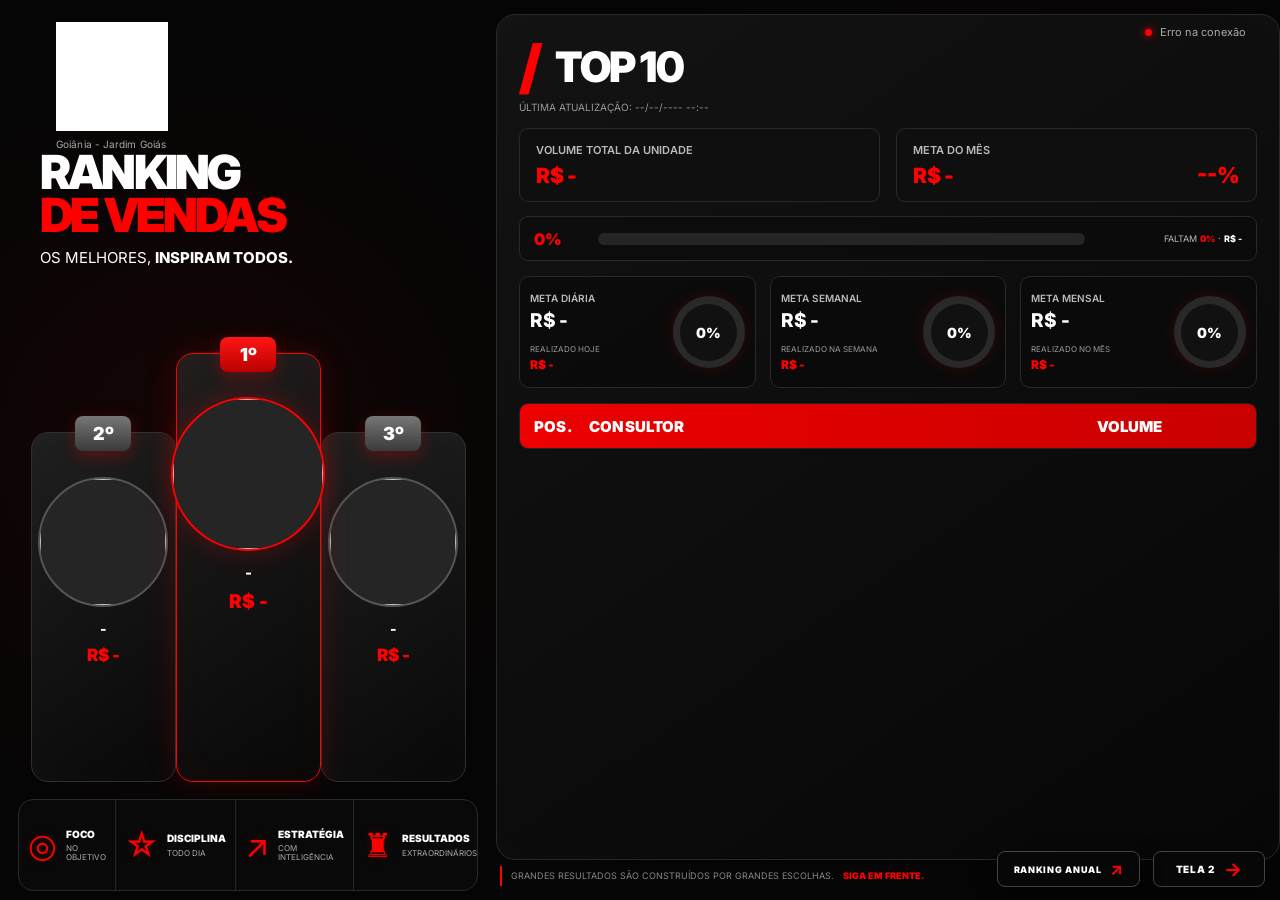
==== index.html @ 80cef385 "Add files via upload" ====
<!DOCTYPE html>
<html lang="pt-BR">

<head>

    <meta charset="UTF-8">

    <meta
        name="viewport"
        content="width=device-width, initial-scale=1.0"
    >

    <title>
        Ranking Ademicon | Goiânia - Jardim Goiás
    </title>

    <link
        rel="stylesheet"
        href="style.css"
    >

</head>


<body>

<main class="dashboard">


    <!-- =====================================================
         LADO ESQUERDO
         ===================================================== -->

    <section class="left-panel">


        <!-- LOGO -->

        <div class="brand">

            <img
                src="logo-ademicon.png.png"
                alt="Ademicon"
            >

            <div class="brand-location">
                Goiânia - Jardim Goiás
            </div>

        </div>


        <!-- TÍTULO -->

        <div class="hero-title">

            <div>
                RANKING
            </div>

            <div class="red">
                DE VENDAS
            </div>

            <p>
                OS MELHORES,
                <strong>INSPIRAM TODOS.</strong>
            </p>

        </div>


        <!-- PÓDIO -->

        <section class="podium">


            <!-- 2º -->

            <div class="podium-card second">

                <div class="position">
                    2º
                </div>

                <div class="podium-image">

                    <img
                        id="foto2"
                        src=""
                        alt=""
                    >

                </div>

                <h2 id="nome2">
                    -
                </h2>

                <strong id="valor2">
                    R$ -
                </strong>

            </div>


            <!-- 1º -->

            <div class="podium-card first">

                <div class="position">
                    1º
                </div>

                <div class="podium-image">

                    <img
                        id="foto1"
                        src=""
                        alt=""
                    >

                </div>

                <h2 id="nome1">
                    -
                </h2>

                <strong id="valor1">
                    R$ -
                </strong>

            </div>


            <!-- 3º -->

            <div class="podium-card third">

                <div class="position">
                    3º
                </div>

                <div class="podium-image">

                    <img
                        id="foto3"
                        src=""
                        alt=""
                    >

                </div>

                <h2 id="nome3">
                    -
                </h2>

                <strong id="valor3">
                    R$ -
                </strong>

            </div>


        </section>


        <!-- PILARES -->

        <div class="pillars">


            <div class="pillar">

                <div class="pillar-icon">
                    ◎
                </div>

                <div>

                    <strong>
                        FOCO
                    </strong>

                    <span>
                        NO OBJETIVO
                    </span>

                </div>

            </div>


            <div class="pillar">

                <div class="pillar-icon">
                    ☆
                </div>

                <div>

                    <strong>
                        DISCIPLINA
                    </strong>

                    <span>
                        TODO DIA
                    </span>

                </div>

            </div>


            <div class="pillar">

                <div class="pillar-icon">
                    ↗
                </div>

                <div>

                    <strong>
                        ESTRATÉGIA
                    </strong>

                    <span>
                        COM INTELIGÊNCIA
                    </span>

                </div>

            </div>


            <div class="pillar">

                <div class="pillar-icon">
                    ♜
                </div>

                <div>

                    <strong>
                        RESULTADOS
                    </strong>

                    <span>
                        EXTRAORDINÁRIOS
                    </span>

                </div>

            </div>


        </div>


    </section>



    <!-- =====================================================
         LADO DIREITO
         ===================================================== -->

    <section class="right-panel">


        <div class="ranking-panel">


            <!-- CABEÇALHO -->

            <header class="panel-header">

                <h1>
                    <span>/</span>
                    TOP 10
                </h1>

                <p id="ultimaAtualizacao">
                    ÚLTIMA ATUALIZAÇÃO: --/--/---- --:--
                </p>

            </header>


            <!-- =================================================
                 RESUMO
                 ================================================= -->

            <section class="summary">


                <div class="summary-card">

                    <span>
                        VOLUME TOTAL DA UNIDADE
                    </span>

                    <strong id="volumeTotal">
                        R$ -
                    </strong>

                </div>


                <div class="summary-card">

                    <span>
                        META DO MÊS
                    </span>

                    <strong id="metaMes">
                        R$ -
                    </strong>

                    <b id="percentMesTop">
                        --%
                    </b>

                </div>


            </section>


            <!-- =================================================
                 PROGRESSO MENSAL
                 ================================================= -->

            <section class="monthly-progress">

                <div class="progress-info">

                    <strong id="percentMes">
                        0%
                    </strong>

                    <div class="progress-track">

                        <div
                            id="progressMes"
                            class="progress-fill"
                        ></div>

                    </div>

                    <span>

                        FALTAM

                        <b id="percentFaltanteMes">
                            0%
                        </b>

                        ·

                        <b id="faltamMes">
                            R$ -
                        </b>

                    </span>

                </div>

            </section>


            <!-- =================================================
                 METAS
                 ================================================= -->

            <section class="goal-grid">


                <!-- DIA -->

                <div class="goal-card">

                    <div class="goal-content">

                        <span>
                            META DIÁRIA
                        </span>

                        <strong id="metaDia">
                            R$ -
                        </strong>

                        <small>
                            REALIZADO HOJE
                        </small>

                        <b id="vendidoDia">
                            R$ -
                        </b>

                    </div>

                    <div
                        class="circle-progress"
                        id="circleDia"
                    >

                        <div class="circle-inner">

                            <span id="percentDia">
                                0%
                            </span>

                        </div>

                    </div>

                </div>


                <!-- SEMANA -->

                <div class="goal-card">

                    <div class="goal-content">

                        <span>
                            META SEMANAL
                        </span>

                        <strong id="metaSemana">
                            R$ -
                        </strong>

                        <small>
                            REALIZADO NA SEMANA
                        </small>

                        <b id="vendidoSemana">
                            R$ -
                        </b>

                    </div>

                    <div
                        class="circle-progress"
                        id="circleSemana"
                    >

                        <div class="circle-inner">

                            <span id="percentSemana">
                                0%
                            </span>

                        </div>

                    </div>

                </div>


                <!-- MÊS -->

                <div class="goal-card">

                    <div class="goal-content">

                        <span>
                            META MENSAL
                        </span>

                        <strong id="metaMes2">
                            R$ -
                        </strong>

                        <small>
                            REALIZADO NO MÊS
                        </small>

                        <b id="vendidoMes">
                            R$ -
                        </b>

                    </div>

                    <div
                        class="circle-progress"
                        id="circleMes"
                    >

                        <div class="circle-inner">

                            <span id="percentMesCircle">
                                0%
                            </span>

                        </div>

                    </div>

                </div>


            </section>


            <!-- =================================================
                 TABELA
                 ================================================= -->

            <section class="ranking">


                <div class="ranking-header">

                    <span>
                        POS.
                    </span>

                    <span>
                        CONSULTOR
                    </span>

                    <span>
                        VOLUME
                    </span>

                </div>


                <div id="rankingList"></div>


            </section>


        </div>


        <!-- RODAPÉ -->

        <footer>

            <span class="footer-line"></span>

            <span>
                GRANDES RESULTADOS SÃO CONSTRUÍDOS
                POR GRANDES ESCOLHAS.
            </span>

            <strong>
                SIGA EM FRENTE.
            </strong>

        </footer>


    </section>


</main>


<!-- =====================================================
     STATUS
     ===================================================== -->

<div class="connection-status">

    <span class="status-dot"></span>

    <span id="status">
        Conectando...
    </span>

</div>


<!-- =====================================================
     BOTÃO PARA TELA 2
     ===================================================== -->

<a
    href="tela2.html"
    class="screen-navigation screen-navigation-next"
    aria-label="Ir para Tela 2"
>

    <span>
        TELA 2
    </span>

    <b>
        →
    </b>

</a>
    
    <a
    href="tela3.html"
    class="screen-navigation screen-navigation-annual"
>
    <span>RANKING ANUAL</span>
    <b>↗</b>
</a>


<script src="app.js"></script>


</body>

</html>
---- style.css ----
/* =========================================================
   RANKING ADEMICON
   DASHBOARD TV 16:9
   REFINAMENTO V4
   ========================================================= */

@import url(
    'https://fonts.googleapis.com/css2?family=Inter:wght@400;500;600;700;800;900&display=swap'
);


/* =========================================================
   RESET
   ========================================================= */

* {
    box-sizing: border-box;
    margin: 0;
    padding: 0;
}


html,
body {
    width: 100%;
    height: 100%;
    overflow: hidden;
}


body {
    background:
        radial-gradient(
            circle at 15% 50%,
            rgba(255, 0, 0, .065),
            transparent 34%
        ),
        radial-gradient(
            circle at 82% 25%,
            rgba(255, 0, 0, .025),
            transparent 30%
        ),
        #050505;

    color: #fff;

    font-family:
        'Inter',
        Arial,
        sans-serif;

    -webkit-font-smoothing: antialiased;

    text-rendering: optimizeLegibility;
}


/* =========================================================
   DASHBOARD
   ========================================================= */

.dashboard {
    width: 100%;
    height: 100vh;

    padding:
        16px
        24px
        10px;

    display: grid;

    grid-template-columns:
        38%
        62%;

    gap: 22px;
}


/* =========================================================
   STATUS
   ========================================================= */

.connection-status {
    position: fixed;

    top: 25px;
    right: 34px;

    display: flex;

    align-items: center;

    gap: 8px;

    color: #aaa;

    font-size: 11px;

    z-index: 100;
}


.status-dot {
    width: 7px;
    height: 7px;

    border-radius: 50%;

    background: #00ff66;

    box-shadow:
        0 0 10px #00ff66;
}


/* =========================================================
   PAINEL ESQUERDO
   ========================================================= */

.left-panel {
    height: 100%;

    min-width: 0;

    display: flex;

    flex-direction: column;

    justify-content: space-between;

    padding:
        8px
        0
        0;
}


/* =========================================================
   LOGO
   ========================================================= */

.brand {
    padding-left: 48px;
}


.brand img {
    width: 112px;

    height: auto;

    object-fit: contain;

    filter:
        brightness(0)
        invert(1);
}


.brand-location {
    margin-top: 3px;

    font-size: 10px;

    color: #aaa;

    letter-spacing: .1px;
}


/* =========================================================
   TÍTULO
   ========================================================= */

.hero-title {
    margin-top: 1px;

    margin-left: 30px;

    max-width: 500px;

    font-size:
        clamp(
            38px,
            3.1vw,
            54px
        );

    line-height: .90;

    letter-spacing: -2.8px;

    font-weight: 900;
}


.hero-title .red {
    color: #ff0000;
}


.hero-title p {
    margin-top: 14px;

    font-size: 15px;

    line-height: 1;

    letter-spacing: 0;

    font-weight: 400;

    color: #fff;
}


.hero-title p strong {
    font-weight: 800;
}


/* =========================================================
   PÓDIO
   ========================================================= */

.podium {
    flex: 1;

    min-height: 0;

    display: flex;

    align-items: flex-end;

    justify-content: center;

    gap: 0;

    margin:
        -35px
        0
        5px;

    transform:
        translateY(-7px);
}


/* =========================================================
   CARDS DO PÓDIO
   ========================================================= */

.podium-card {
    position: relative;

    width: 31.5%;

    height: 69%;

    min-height: 285px;

    padding:
        34px
        10px
        18px;

    text-align: center;

    display: flex;

    flex-direction: column;

    align-items: center;

    justify-content: flex-start;

    background:
        linear-gradient(
            145deg,
            rgba(34, 34, 34, .88),
            rgba(8, 8, 8, .97)
        );

    border:
        1px solid
        #303030;

    border-radius: 17px;

    box-shadow:
        inset
        0 0 30px
        rgba(
            255,
            255,
            255,
            .025
        );

    transition:
        transform .25s ease,
        border-color .25s ease;
}


/* ---------------------------------------------------------
   SEGUNDO E TERCEIRO
   --------------------------------------------------------- */

.podium-card.second,
.podium-card.third {
    height: 62%;
}


/* ---------------------------------------------------------
   PRIMEIRO
   --------------------------------------------------------- */

.podium-card.first {
    height: 76%;

    min-height: 315px;

    z-index: 2;

    border-color:
        #ff0000;

    box-shadow:
        0 0 30px
        rgba(
            255,
            0,
            0,
            .17
        ),
        inset
        0 0 35px
        rgba(
            255,
            0,
            0,
            .045
        );
}


/* =========================================================
   POSIÇÃO
   ========================================================= */

.podium-card .position {
    position: absolute;

    top: -17px;

    left: 50%;

    transform:
        translateX(-50%);

    min-width: 56px;

    padding:
        7px
        13px;

    border-radius: 8px;

    background:
        linear-gradient(
            180deg,
            #ff1616,
            #b90000
        );

    color: #fff;

    font-size: 18px;

    font-weight: 900;

    box-shadow:
        0 5px 16px
        rgba(
            255,
            0,
            0,
            .28
        );
}


.podium-card.second .position,
.podium-card.third .position {
    background:
        linear-gradient(
            180deg,
            #777,
            #3a3a3a
        );
}


/* =========================================================
   FOTO
   ========================================================= */

.podium-image {
    width: 145px;
    height: 145px;

    margin-top: 10px;

    flex-shrink: 0;

    border-radius: 50%;

    overflow: hidden;

    display: flex;

    align-items: center;

    justify-content: center;

    background: #252525;

    border:
        2px solid
        #555;
}


/* ---------------------------------------------------------
   FOTO DO PRIMEIRO
   --------------------------------------------------------- */

.podium-card.first .podium-image {
    width: 178px;
    height: 178px;

    margin-top: 9px;

    border:
        2px solid
        #ff0000;

    box-shadow:
        0 0 24px
        rgba(
            255,
            0,
            0,
            .28
        );
}


/* ---------------------------------------------------------
   IMAGEM
   --------------------------------------------------------- */

.podium-image img {
    width: 100%;
    height: 100%;

    object-fit: cover;
}


/* =========================================================
   NOME DO CONSULTOR
   ========================================================= */

.podium-card h2 {
    width: 96%;

    margin-top: 14px;

    font-size: 14px;

    line-height: 1.12;

    font-weight: 800;

    color: #fff;
}


.podium-card.first h2 {
    font-size: 15px;

    margin-top: 14px;
}


/* =========================================================
   VALOR
   ========================================================= */

.podium-card strong {
    margin-top: 8px;

    color: #ff0000;

    font-size: 17px;

    font-weight: 900;

    white-space: nowrap;
}


.podium-card.first strong {
    font-size: 19px;

    margin-top: 8px;
}


/* =========================================================
   PILARES
   ========================================================= */

.pillars {
    height: 92px;

    flex-shrink: 0;

    display: grid;

    grid-template-columns:
        repeat(
            4,
            1fr
        );

    border:
        1px solid
        #292929;

    border-radius: 15px;

    background:
        rgba(
            10,
            10,
            10,
            .90
        );

    overflow: hidden;

    box-shadow:
        inset
        0 0 25px
        rgba(
            255,
            255,
            255,
            .012
        );
}


.pillar {
    display: flex;

    align-items: center;

    gap: 13px;

    padding:
        12px
        14px;

    border-right:
        1px solid
        #292929;
}


.pillar:last-child {
    border-right: none;
}


/* =========================================================
   ÍCONES DOS PILARES
   ========================================================= */

.pillar-icon {
    color: #ff0000;

    font-size: 39px;

    line-height: 1;

    flex-shrink: 0;

    text-shadow:
        0 0 10px
        rgba(
            255,
            0,
            0,
            .18
        );
}


.pillar strong {
    display: block;

    font-size: 12px;

    font-weight: 900;

    line-height: 1.05;
}


.pillar span {
    display: block;

    margin-top: 5px;

    font-size: 9px;

    color: #aaa;

    line-height: 1.05;
}


/* =========================================================
   PAINEL DIREITO
   ========================================================= */

.right-panel {
    min-width: 0;

    height: 100%;

    display: flex;

    flex-direction: column;
}


.ranking-panel {
    flex:
        1 1 auto;

    min-height: 0;

    padding:
        22px
        22px
        14px;

    border:
        1px solid
        #292929;

    border-radius: 19px;

    background:
        linear-gradient(
            145deg,
            rgba(20,20,20,.92),
            rgba(7,7,7,.97)
        );

    box-shadow:
        inset
        0 0 40px
        rgba(
            255,
            255,
            255,
            .015
        );
}


/* =========================================================
   CABEÇALHO
   ========================================================= */

.panel-header h1 {
    font-size: 42px;

    font-weight: 900;

    letter-spacing: -1.8px;

    line-height: 1;
}


.panel-header h1 span {
    color: #ff0000;

    font-size: 59px;

    vertical-align: -6px;

    margin-right: 8px;
}


.panel-header p {
    margin-top: 5px;

    color: #999;

    font-size: 10px;

    text-transform: uppercase;
}


/* =========================================================
   RESUMO
   ========================================================= */

.summary {
    display: grid;

    grid-template-columns:
        1fr
        1fr;

    gap: 16px;

    margin-top: 15px;
}


.summary-card {
    position: relative;

    height: 74px;

    padding:
        14px
        16px;

    border:
        1px solid
        #292929;

    border-radius: 9px;

    background:
        rgba(
            15,
            15,
            15,
            .88
        );
}


.summary-card span {
    display: block;

    color: #bbb;

    font-size: 11px;

    font-weight: 600;
}


.summary-card strong {
    display: block;

    margin-top: 6px;

    color: #ff0000;

    font-size: 24px;

    font-weight: 900;

    letter-spacing: -.5px;
}


.summary-card b {
    position: absolute;

    right: 16px;

    bottom: 13px;

    color: #ff0000;

    font-size: 22px;

    font-weight: 900;
}


/* =========================================================
   PROGRESSO MENSAL
   ========================================================= */

.monthly-progress {
    margin-top: 14px;

    height: 45px;

    padding:
        9px
        14px;

    border:
        1px solid
        #292929;

    border-radius: 9px;

    background:
        rgba(
            10,
            10,
            10,
            .55
        );
}


.progress-info {
    height: 100%;

    display: flex;

    align-items: center;

    gap: 12px;
}


.progress-info > strong {
    min-width: 52px;

    color: #ff0000;

    font-size: 16px;

    font-weight: 900;
}


.progress-track {
    flex: 1;

    height: 12px;

    background: #252525;

    border-radius: 20px;

    overflow: hidden;
}


.progress-fill {
    height: 100%;

    width: 0%;

    background:
        linear-gradient(
            90deg,
            #ff0000,
            #c00000
        );

    border-radius: 20px;

    transition:
        width .8s ease;
}


/* =========================================================
   FALTANTE
   ========================================================= */

.progress-info > span {
    min-width: 175px;

    display: flex;

    align-items: center;

    justify-content: flex-end;

    gap: 3px;

    text-align: right;

    white-space: nowrap;

    font-size: 10px;

    color: #bbb;
}


.progress-info > span b {
    color: #fff;

    font-weight: 800;
}


#percentFaltanteMes {
    color: #ff0000;

    font-weight: 900;
}


/* =========================================================
   METAS
   ========================================================= */

.goal-grid {
    display: grid;

    grid-template-columns:
        repeat(
            3,
            1fr
        );

    gap: 14px;

    margin-top: 15px;
}


.goal-card {
    min-width: 0;

    height: 112px;

    padding:
        13px;

    display: flex;

    justify-content: space-between;

    align-items: center;

    border:
        1px solid
        #292929;

    border-radius: 10px;

    background:
        rgba(
            10,
            10,
            10,
            .78
        );
}


.goal-content {
    min-width: 0;
}


.goal-content > span {
    display: block;

    color: #bbb;

    font-size: 10px;

    font-weight: 600;
}


.goal-content > strong {
    display: block;

    margin-top: 5px;

    font-size: 19px;

    font-weight: 800;

    letter-spacing: -.3px;
}


.goal-content > small {
    display: block;

    margin-top: 12px;

    color: #999;

    font-size: 8px;
}


.goal-content > b {
    display: block;

    margin-top: 3px;

    color: #ff0000;

    font-size: 12px;

    font-weight: 900;
}


/* =========================================================
   CÍRCULOS
   ========================================================= */

.circle-progress {
    --progress: 0%;

    width: 82px;

    height: 82px;

    flex-shrink: 0;

    position: relative;

    display: flex;

    align-items: center;

    justify-content: center;

    border-radius: 50%;

    background:
        conic-gradient(
            #ff0000
            0%
            var(--progress),

            #292929
            var(--progress)
            100%
        );

    transition:
        background .8s ease;
}


.circle-progress::after {
    content: "";

    position: absolute;

    inset: 0;

    border-radius: 50%;

    box-shadow:
        0 0 15px
        rgba(
            255,
            0,
            0,
            .16
        );

    pointer-events: none;
}


.circle-inner {
    position: relative;

    z-index: 2;

    width: 65px;

    height: 65px;

    border-radius: 50%;

    display: flex;

    align-items: center;

    justify-content: center;

    background: #111;
}


.circle-inner span {
    color: #fff;

    font-size: 14px;

    font-weight: 900;
}


/* =========================================================
   RANKING TOP 10 — V4
   ========================================================= */

.ranking {
    margin-top: 15px;

    border:
        1px solid
        #222;

    border-radius: 9px;

    overflow: hidden;

    background:
        rgba(
            3,
            3,
            3,
            .55
        );
}


/* =========================================================
   ESTRUTURA
   ========================================================= */

.ranking-header,
.ranking-row {
    display: grid;

    grid-template-columns:
        58px
        1fr
        155px;

    align-items: center;
}


/* =========================================================
   CABEÇALHO DA TABELA
   ========================================================= */

.ranking-header {
    height: 46px;

    padding:
        0
        14px;

    background:
        linear-gradient(
            90deg,
            #ed0000,
            #c90000
        );

    color: #fff;

    font-size: 16px;

    font-weight: 900;

    letter-spacing: .1px;
}


/* =========================================================
   LINHAS DO TOP 10
   ========================================================= */

.ranking-row {
    height: 40px;

    padding:
        0
        14px;

    border-bottom:
        1px solid
        #1c1c1c;

    background:
        rgba(
            4,
            4,
            4,
            .68
        );

    transition:
        background .2s ease;
}


.ranking-row:last-child {
    border-bottom: none;
}


/* =========================================================
   PRIMEIRO COLOCADO
   ========================================================= */

.ranking-row:first-child {
    background:
        linear-gradient(
            90deg,
            rgba(255,0,0,.075),
            rgba(255,0,0,.015)
        );
}


.ranking-row:first-child .position {
    color: #ff0000;
}


/* =========================================================
   POSIÇÃO
   ========================================================= */

.ranking-row .position {
    color: #fff;

    font-size: 15px;

    font-weight: 800;

    line-height: 1;
}


/* =========================================================
   NOME DO CONSULTOR
   ========================================================= */

.ranking-name {
    overflow: hidden;

    text-overflow: ellipsis;

    white-space: nowrap;

    color: #eee;

    font-size: 14px;

    font-weight: 600;

    line-height: 1.1;
}


.ranking-row:first-child .ranking-name {
    color: #fff;

    font-size: 14px;

    font-weight: 800;
}


/* =========================================================
   VOLUME
   ========================================================= */

.ranking-value {
    text-align: right;

    color: #ff0000;

    font-size: 14px;

    font-weight: 900;

    line-height: 1.1;

    white-space: nowrap;
}


/* =========================================================
   FOOTER
   ========================================================= */

.right-panel footer {
    height: 31px;

    flex-shrink: 0;

    display: flex;

    align-items: center;

    padding-left: 4px;

    gap: 9px;

    color: #888;

    font-size: 9px;
}


.footer-line {
    width: 2px;

    height: 20px;

    background: #ff0000;
}


.right-panel footer strong {
    color: #ff0000;

    font-weight: 900;
}


/* =========================================================
   NAVEGAÇÃO
   ========================================================= */

.screen-navigation {
    position: fixed;

    right: 28px;

    bottom: 17px;

    z-index: 99999;

    display: flex;

    align-items: center;

    justify-content: center;

    gap: 9px;

    min-width: 112px;

    height: 36px;

    padding:
        0
        15px;

    color: #fff;

    background:
        rgba(
            8,
            8,
            8,
            .97
        );

    border:
        1px solid
        #444;

    border-radius: 8px;

    text-decoration: none;

    font-size: 10px;

    font-weight: 900;

    letter-spacing: .7px;

    box-shadow:
        0 5px 20px
        rgba(
            0,
            0,
            0,
            .55
        );

    transition:
        all .2s ease;
}


.screen-navigation b {
    color: #ff0000;

    font-size: 19px;

    line-height: 1;
}


.screen-navigation:hover {
    color: #fff;

    border-color:
        #ff0000;

    background:
        rgba(
            255,
            0,
            0,
            .12
        );

    box-shadow:
        0 0 20px
        rgba(
            255,
            0,
            0,
            .25
        );

    transform:
        translateY(-2px);
}


.screen-navigation-next {
    right: 28px;
}


.screen-navigation-back {
    right: 28px;
}


/* =========================================================
   RANKING ANUAL
   ========================================================= */

.screen-navigation-annual {
    position: fixed;

    bottom: 17px;

    right: 153px;

    z-index: 99999;

    display: flex;

    align-items: center;

    justify-content: center;

    gap: 8px;

    min-width: 143px;

    height: 36px;

    padding:
        0
        13px;

    color: #fff;

    background:
        rgba(
            8,
            8,
            8,
            .97
        );

    border:
        1px solid
        #444;

    border-radius: 8px;

    text-decoration: none;

    font-size: 9px;

    font-weight: 900;

    letter-spacing: .7px;

    box-shadow:
        0 5px 20px
        rgba(
            0,
            0,
            0,
            .55
        );

    transition:
        all .2s ease;
}


.screen-navigation-annual b {
    color: #ff0000;

    font-size: 17px;

    line-height: 1;
}


.screen-navigation-annual:hover {
    border-color:
        #ff0000;

    background:
        rgba(
            255,
            0,
            0,
            .12
        );

    box-shadow:
        0 0 20px
        rgba(
            255,
            0,
            0,
            .25
        );

    transform:
        translateY(-2px);
}


/* =========================================================
   AJUSTES ESPECÍFICOS DO PÓDIO
   ========================================================= */

.left-panel .podium {
    position: relative;

    top: -5px;
}


.left-panel .pillars {
    position: relative;

    z-index: 5;
}


/* =========================================================
   RESPONSIVO — 1400PX
   ========================================================= */

@media (max-width: 1400px) {

    .dashboard {
        grid-template-columns:
            37%
            63%;

        gap: 18px;

        padding:
            14px
            18px
            9px;
    }


    .brand {
        padding-left: 38px;
    }


    .hero-title {
        margin-left: 22px;

        font-size: 47px;
    }


    .podium-image {
        width: 130px;

        height: 130px;
    }


    .podium-card.first .podium-image {
        width: 154px;

        height: 154px;
    }


    .podium-card {
        min-height: 255px;
    }


    .podium-card.first {
        min-height: 285px;
    }


    .pillar {
        gap: 9px;

        padding:
            9px;
    }


    .pillar-icon {
        font-size: 33px;
    }


    .pillar strong {
        font-size: 10px;
    }


    .pillar span {
        font-size: 8px;
    }


    .summary-card strong {
        font-size: 21px;
    }


    .goal-card {
        padding: 10px;
    }


    .circle-progress {
        width: 72px;

        height: 72px;
    }


    .circle-inner {
        width: 57px;

        height: 57px;
    }


    /* =====================================================
       TOP 10 — MANTÉM A LEITURA GRANDE
       ===================================================== */

    .ranking-header,
    .ranking-row {
        grid-template-columns:
            55px
            1fr
            145px;
    }


    .ranking-header {
        height: 44px;

        font-size: 15px;
    }


    .ranking-row {
        height: 39px;
    }


    .ranking-row .position {
        font-size: 14px;
    }


    .ranking-name,
    .ranking-row:first-child .ranking-name {
        font-size: 13px;
    }


    .ranking-value {
        font-size: 13px;
    }


    .progress-info > span {
        min-width: 145px;

        font-size: 9px;
    }


    .screen-navigation {
        right: 15px;

        bottom: 13px;
    }


    .screen-navigation-annual {
        right: 140px;

        bottom: 13px;
    }

}


/* =========================================================
   RESPONSIVO — 1150PX
   ========================================================= */

@media (max-width: 1150px) {

    .dashboard {
        grid-template-columns:
            35%
            65%;

        gap: 11px;

        padding:
            11px;
    }


    .brand {
        padding-left: 22px;
    }


    .brand img {
        width: 100px;
    }


    .hero-title {
        margin-left: 13px;

        font-size: 41px;

        letter-spacing: -2px;
    }


    .hero-title p {
        font-size: 12px;
    }


    .podium-card {
        padding:
            28px
            6px
            13px;

        min-height: 225px;
    }


    .podium-card.first {
        min-height: 250px;
    }


    .podium-image {
        width: 105px;

        height: 105px;
    }


    .podium-card.first .podium-image {
        width: 128px;

        height: 128px;
    }


    .podium-card h2 {
        font-size: 10px;
    }


    .podium-card.first h2 {
        font-size: 11px;
    }


    .podium-card strong {
        font-size: 12px;
    }


    .podium-card.first strong {
        font-size: 13px;
    }


    .pillars {
        height: 82px;
    }


    .pillar {
        gap: 6px;

        padding:
            6px;
    }


    .pillar-icon {
        font-size: 26px;
    }


    .pillar strong {
        font-size: 8px;
    }


    .pillar span {
        font-size: 7px;
    }


    .panel-header h1 {
        font-size: 35px;
    }


    .panel-header h1 span {
        font-size: 48px;
    }


    .summary {
        gap: 9px;
    }


    .summary-card {
        padding:
            11px;
    }


    .summary-card strong {
        font-size: 18px;
    }


    .summary-card b {
        font-size: 17px;
    }


    .goal-grid {
        gap: 8px;
    }


    .goal-card {
        height: 105px;

        padding:
            8px;
    }


    .goal-content > strong {
        font-size: 15px;
    }


    .circle-progress {
        width: 61px;

        height: 61px;
    }


    .circle-inner {
        width: 49px;

        height: 49px;
    }


    .circle-inner span {
        font-size: 11px;
    }


    /* =====================================================
       TOP 10 — VERSÃO MENOR PARA TELAS REDUZIDAS
       ===================================================== */

    .ranking-header,
    .ranking-row {
        grid-template-columns:
            48px
            1fr
            125px;
    }


    .ranking-header {
        height: 42px;

        font-size: 14px;
    }


    .ranking-row {
        height: 37px;
    }


    .ranking-row .position {
        font-size: 13px;
    }


    .ranking-name,
    .ranking-row:first-child .ranking-name {
        font-size: 12px;
    }


    .ranking-value {
        font-size: 12px;
    }

}
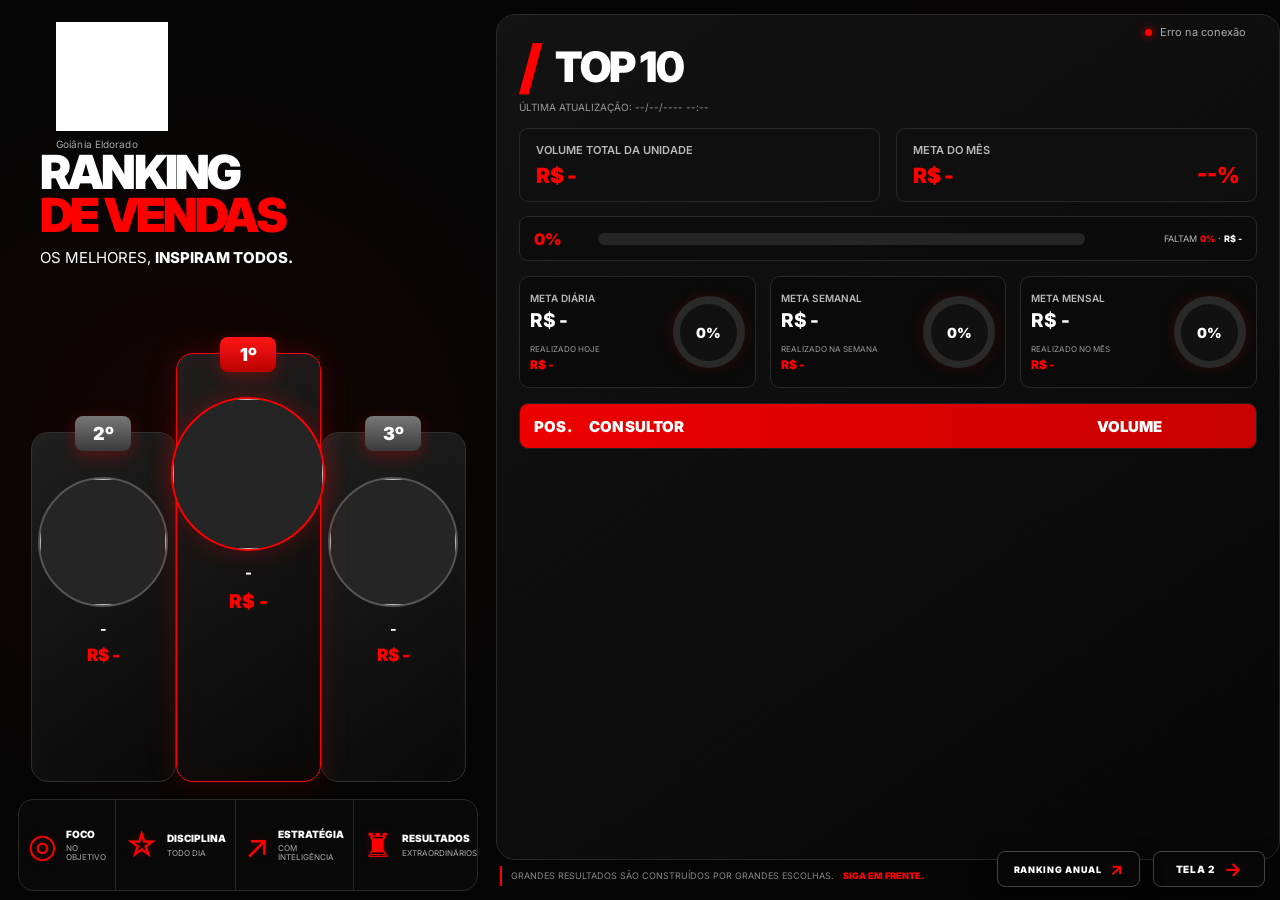
==== commit 6d974d0c: "Update index.html" ====
--- a/index.html
+++ b/index.html
@@ -11,7 +11,7 @@
     >
 
     <title>
-        Ranking Ademicon | Goiânia - Jardim Goiás
+        Ranking Ademicon | Goiânia Eldorado
     </title>
 
     <link
@@ -44,7 +44,7 @@
             >
 
             <div class="brand-location">
-                Goiânia - Jardim Goiás
+                Goiânia Eldorado
             </div>
 
         </div>
